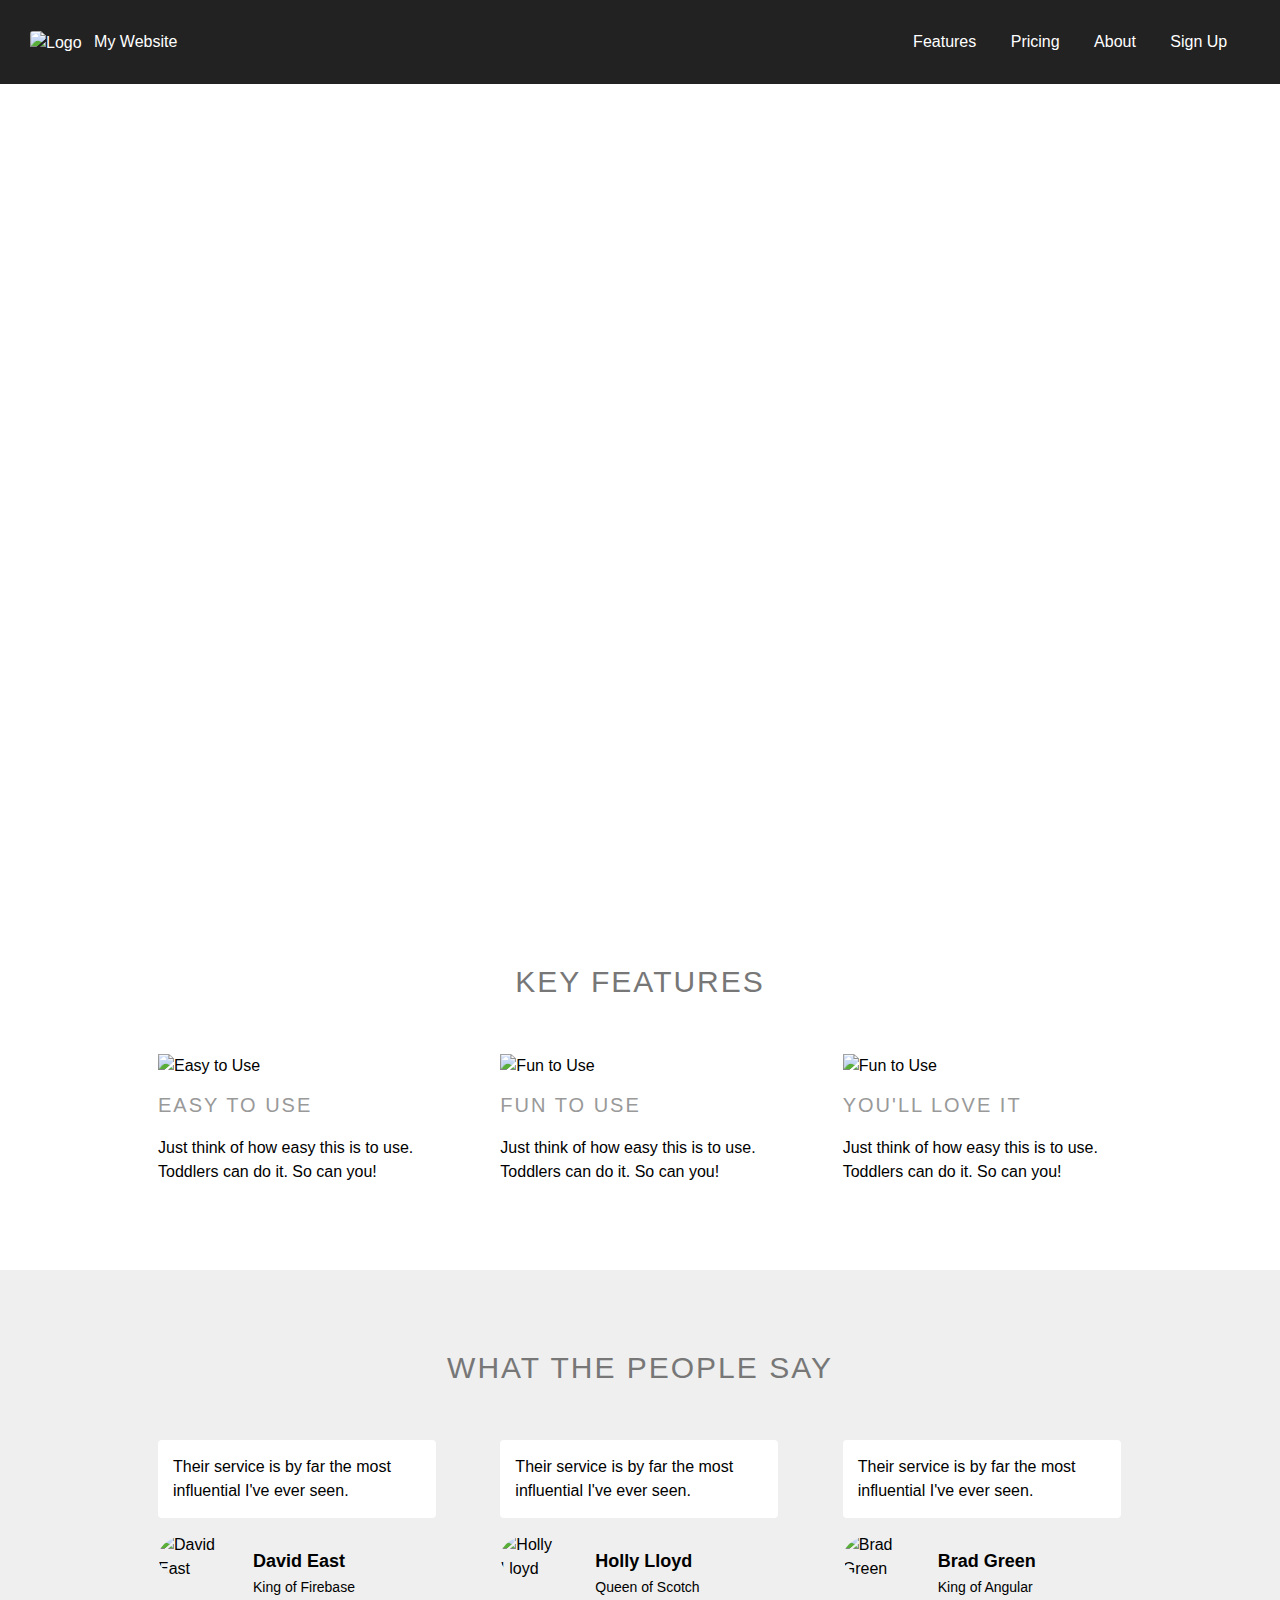
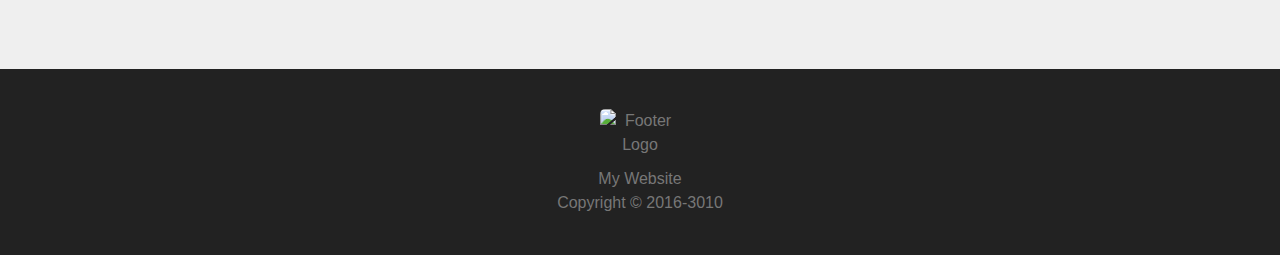
==== index.html @ 95af291f "added button hover effect" ====
<!DOCTYPE html>
<html>
  <head>
    <meta charset="UTF-8" />
    <title>My Awesome Website</title>

    <!-- attach our stylesheet -->
    <link rel="stylesheet" href="css/style.css" />
  </head>
  <body>
    <!-- the header -->
    <header>
      <!-- our main logo -->
      <a id="logo" href="index.html">
        <img src="img/avatar.jpeg" alt="Logo" />
        <span>My Website</span>
      </a>

      <!-- main navigation links -->
      <nav>
        <ul>
          <li><a href="#">Features</a></li>
          <li><a href="#">Pricing</a></li>
          <li><a href="#">About</a></li>
          <li><a href="#">Sign Up</a></li>
        </ul>
      </nav>
    </header>

    <!-- the content -->
    <main>
      <!-- hero content -->
      <div class="hero">
        <!-- content for the hero -->
        <div class="hero-content">
          <h1 class="hero-title">Here is Title</h1>
          <p>The best and most comprehensive website ever.</p>

          <a href="#">Learn More</a>
          <a href="#">Sign Up</a>
        </div>
      </div>

      <!-- features section -->
      <div class="site-section">
        <div class="site-section-inside">
          <div class="section-header">
            <h2>Key Features</h2>
          </div>

          <div class="feature-box">
            <img src="img/like.png" alt="Easy to Use" />
            <h5>Easy to Use</h5>
            <p>
              Just think of how easy this is to use. Toddlers can do it. So can
              you!
            </p>
          </div>

          <div class="feature-box">
            <img src="img/faces.png" alt="Fun to Use" />
            <h5>Fun to Use</h5>
            <p>
              Just think of how easy this is to use. Toddlers can do it. So can
              you!
            </p>
          </div>

          <div class="feature-box">
            <img src="img/heart.png" alt="Fun to Use" />
            <h5>You'll Love It</h5>
            <p>
              Just think of how easy this is to use. Toddlers can do it. So can
              you!
            </p>
          </div>
        </div>
      </div>

      <!-- testimonials section -->
      <div class="site-section site-section-secondary">
        <div class="site-section-inside">
          <div class="section-header">
            <h2>What the people say</h2>
          </div>

          <div class="testimonial-box">
            <div class="testimonial-content">
              Their service is by far the most influential I've ever seen.
            </div>
            <div class="testimonial-author">
              <img src="img/david.jpg" alt="David East" />
              <h5>David East</h5>
              <span>King of Firebase</span>
            </div>
          </div>

          <div class="testimonial-box">
            <div class="testimonial-content">
              Their service is by far the most influential I've ever seen.
            </div>
            <div class="testimonial-author">
              <img src="img/holly.jpg" alt="Holly Lloyd" />
              <h5>Holly Lloyd</h5>
              <span>Queen of Scotch</span>
            </div>
          </div>

          <div class="testimonial-box">
            <div class="testimonial-content">
              Their service is by far the most influential I've ever seen.
            </div>
            <div class="testimonial-author">
              <img src="img/brad.jpg" alt="Brad Green" />
              <h5>Brad Green</h5>
              <span>King of Angular</span>
            </div>
          </div>
        </div>
      </div>
    </main>

    <!-- the footer -->
    <footer>
      <img src="img/avatar.jpeg" alt="Footer Logo" />
      <span>My Website<br />Copyright &copy; 2016-3010 </span>
    </footer>
  </body>
</html>
---- css/style.css ----
/* resetting browser stuff */
* {
  box-sizing: border-box;
}
html,
body {
  margin: 0;
  padding: 0;
  line-height: 1.5;
  font-size: 16px;
}

/* styling our overall page */
body {
  background: #fff;
  font-family: Arial, Helvetica, sans-serif;
}

/* styling our header */
header {
  background: #222;
  color: #fff;
  padding: 20px 30px;
}

/* logo */
#logo {
  display: inline-block;
  color: #fff;
  text-decoration: none;
  width: 49%;
}
#logo img {
  width: 50px;
  border-radius: 3px;
  margin-right: 8px;
  vertical-align: middle;
}
#logo span {
  display: inline-block;
}

/* main navigation */
nav {
  width: 50%;
  display: inline-block;
  text-align: right;
}
nav ul {
  list-style: none;
  margin: 0;
}
nav ul li {
  display: inline-block;
}
nav ul li a {
  color: #fff;
  text-decoration: none;
  display: block;
  padding: 10px 15px;
  border-radius: 3px;
  transition: 0.3s ease all;
}
nav ul li a:hover {
  background: #444;
}

/* styling our footer */
footer {
  background: #222;
  color: #777;
  padding: 40px;
  text-align: center;
}
footer img {
  display: block;
  border-radius: 5px;
  width: 80px;
  margin: 0 auto 10px;
}

/* styling our main content */
.hero {
  min-height: 800px;
  text-align: center;
  background-image: url("../img/sky.jpg");
  background-size: cover;
}
.hero-content {
  color: #fff;
  padding-top: 130px;
}
.hero-content h1 {
  font-size: 100px;
  margin: 0;
}
.hero-content p {
  font-size: 50px;
}
.hero-content a {
  display: inline-block;
  color: #fff;
  border: 3px solid #fff;
  border-radius: 3px;
  padding: 15px 30px;
  margin-right: 20px;
  text-decoration: none;
  font-size: 28px;
}
.hero-content a:hover {
  background-color: #444;
  transition: all 350ms ease;
}

/* basic site sections */
.site-section {
  padding-bottom: 50px;
  padding-top: 50px;
}
.site-section-secondary {
  background: #efefef;
}
.site-section-inside {
  width: 80%;
  max-width: 1200px;
  margin: 0 auto;
}
.section-header {
  text-align: center;
  margin-bottom: 30px;
}
.section-header h2 {
  font-size: 30px;
  letter-spacing: 2px;
  text-transform: uppercase;
  font-weight: 300;
  color: #777;
}

/* feature boxes */
.feature-box {
  display: inline-block;
  width: 33%;
  padding: 20px 30px;
}
.feature-box img {
  margin-bottom: 12px;
  width: 80px;
}
.feature-box h5 {
  font-size: 20px;
  color: #999;
  text-transform: uppercase;
  font-weight: 300;
  letter-spacing: 2px;
  margin: 0;
}

/* testimonial boxes */
.testimonial-box {
  display: inline-block;
  width: 33%;
  padding: 20px 30px;
}
.testimonial-content {
  background: #fff;
  padding: 15px;
  border-radius: 4px;
  margin-bottom: 15px;
}

.testimonial-author img {
  float: left;
  width: 80px;
  border-radius: 50%;
  margin-right: 15px;
  vertical-align: middle;
}
.testimonial-author h5 {
  font-size: 18px;
  margin: 0;
  padding-top: 15px;
}
.testimonial-author span {
  font-size: 14px;
}
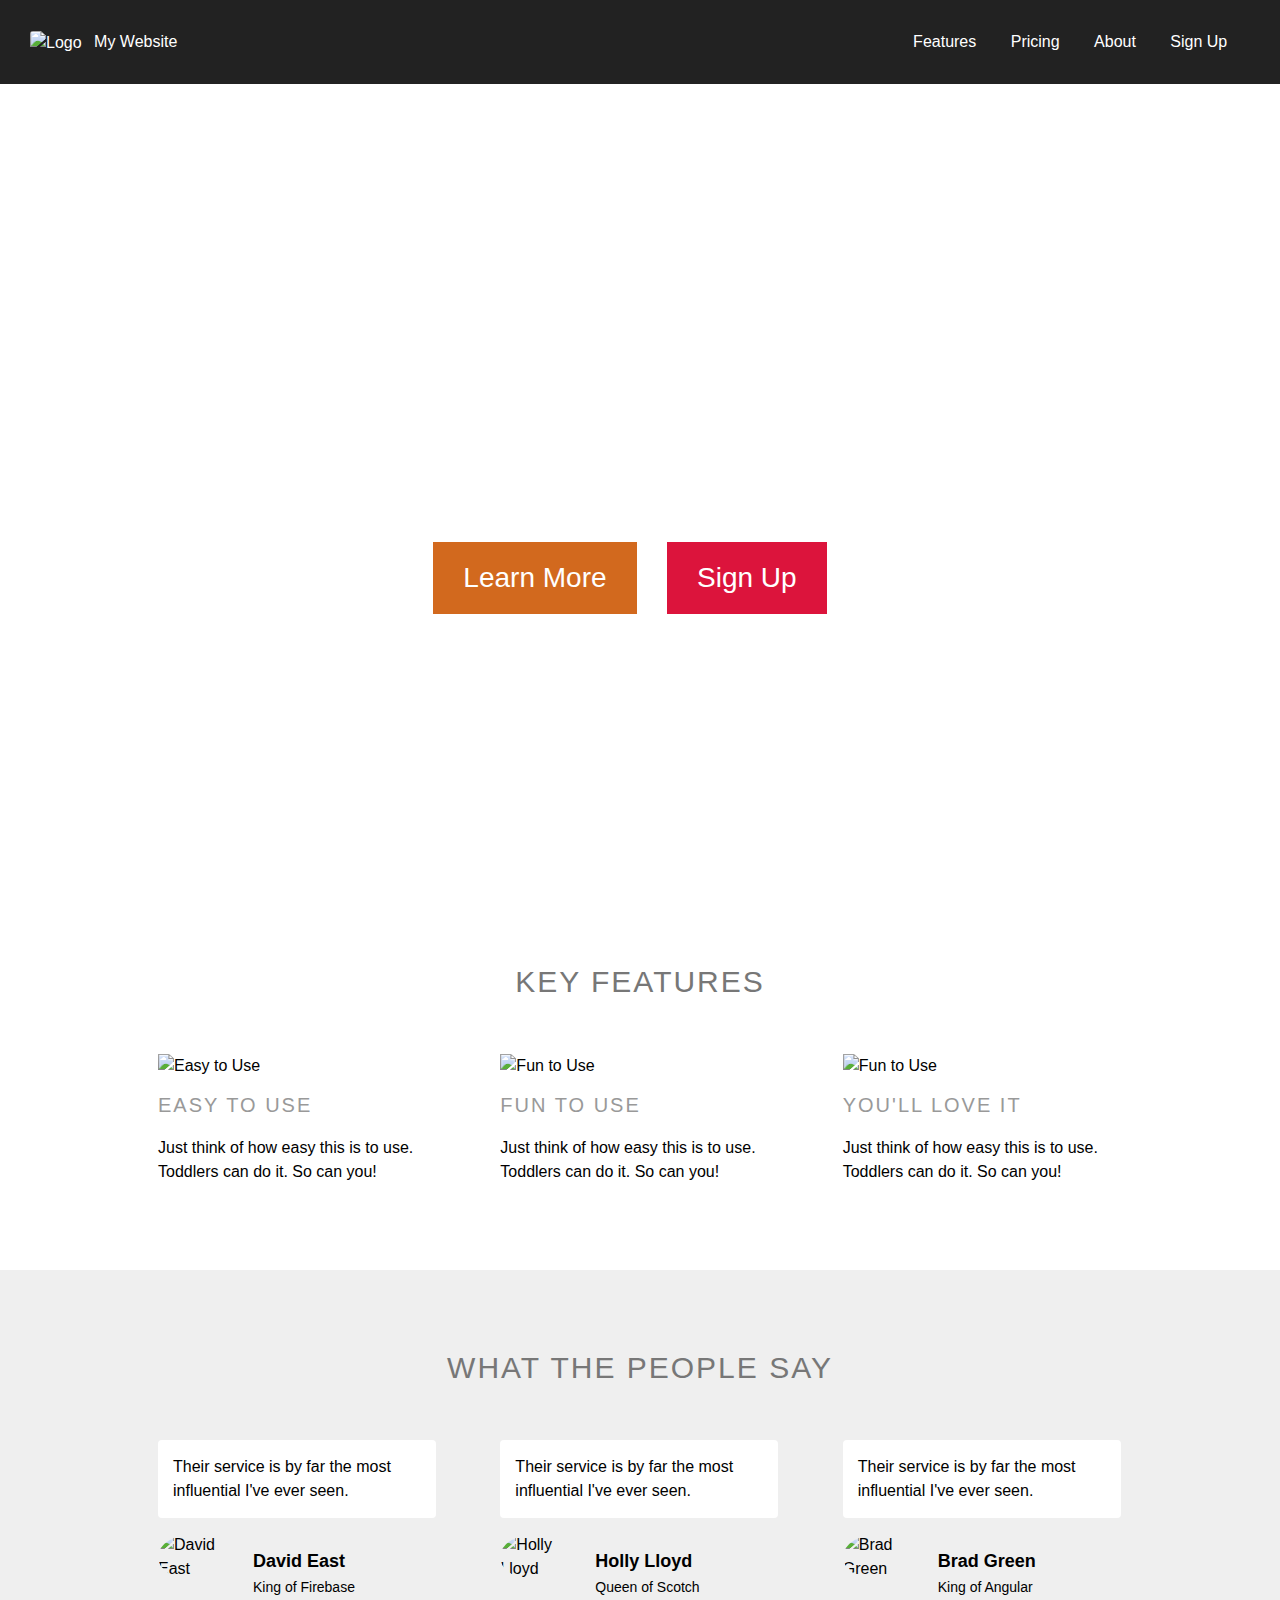
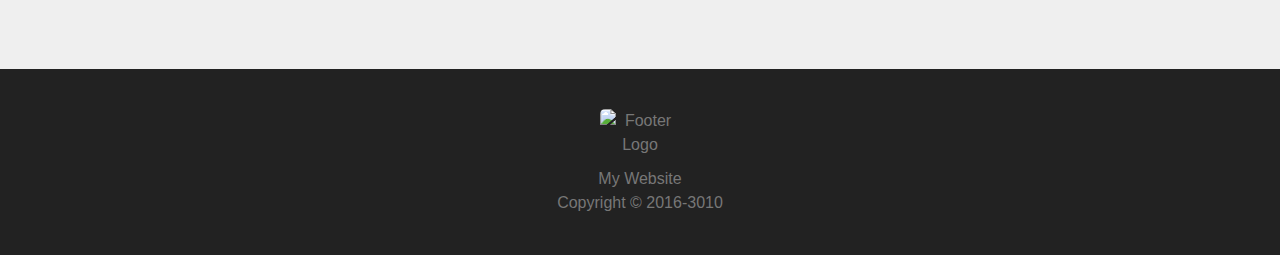
==== commit e6fde668: "Merge 9752b294971f2ebb2090d2ccfc32e1c491c721d6 into 9ec83e25933234bc9a9b79eea30d290c0ff6e912" ====
--- a/index.html
+++ b/index.html
@@ -1,129 +1,131 @@
 <!DOCTYPE html>
 <html>
-  <head>
-    <meta charset="UTF-8" />
-    <title>My Awesome Website</title>
+<head>
+	<meta charset="UTF-8">
+    <title>My Awesome Websites</title>
 
     <!-- attach our stylesheet -->
-    <link rel="stylesheet" href="css/style.css" />
-  </head>
-  <body>
+    <link rel="stylesheet" href="css/style.css">
+</head>
+<body>
+
     <!-- the header -->
     <header>
-      <!-- our main logo -->
-      <a id="logo" href="index.html">
-        <img src="img/avatar.jpeg" alt="Logo" />
-        <span>My Website</span>
-      </a>
 
-      <!-- main navigation links -->
-      <nav>
-        <ul>
-          <li><a href="#">Features</a></li>
-          <li><a href="#">Pricing</a></li>
-          <li><a href="#">About</a></li>
-          <li><a href="#">Sign Up</a></li>
-        </ul>
-      </nav>
+        <!-- our main logo -->
+        <a id="logo" href="index.html">
+            <img src="img/avatar.jpeg" alt="Logo">
+            <span>My Website</span>
+        </a>
+
+        <!-- main navigation links -->
+        <nav>
+            <ul>
+                <li><a href="#">Features</a></li>
+                <li><a href="#">Pricing</a></li>
+                <li><a href="#">About</a></li>
+                <li><a href="#">Sign Up</a></li>
+            </ul>
+        </nav>
+
     </header>
 
     <!-- the content -->
     <main>
-      <!-- hero content -->
-      <div class="hero">
-        <!-- content for the hero -->
-        <div class="hero-content">
-          <h1 class="hero-title">Here is Title</h1>
-          <p>The best and most comprehensive website ever.</p>
 
-          <a href="#">Learn More</a>
-          <a href="#">Sign Up</a>
+        <!-- hero content -->
+        <div class="hero">
+            <!-- content for the hero -->
+            <div class="hero-content">
+                <h1 class="hero-title">Here is Title</h1>
+                <p>The best and most comprehensive website ever.</p>
+                <div class="ibtn">
+                <a style="background-color: chocolate;" href="#">Learn More</a>
+                <a style="background-color: crimson;" href="#">Sign Up</a>
+                </div>
+            </div>
         </div>
-      </div>
 
-      <!-- features section -->
-      <div class="site-section">
+        <!-- features section -->
+        <div class="site-section">
         <div class="site-section-inside">
-          <div class="section-header">
-            <h2>Key Features</h2>
-          </div>
 
-          <div class="feature-box">
-            <img src="img/like.png" alt="Easy to Use" />
-            <h5>Easy to Use</h5>
-            <p>
-              Just think of how easy this is to use. Toddlers can do it. So can
-              you!
-            </p>
-          </div>
+            <div class="section-header">
+                <h2>Key Features</h2>
+            </div>
 
-          <div class="feature-box">
-            <img src="img/faces.png" alt="Fun to Use" />
-            <h5>Fun to Use</h5>
-            <p>
-              Just think of how easy this is to use. Toddlers can do it. So can
-              you!
-            </p>
-          </div>
+            <div class="feature-box">
+                <img src="img/like.png" alt="Easy to Use">
+                <h5>Easy to Use</h5>
+                <p>Just think of how easy this is to use. Toddlers can do it. So can you!</p>
+            </div>
 
-          <div class="feature-box">
-            <img src="img/heart.png" alt="Fun to Use" />
-            <h5>You'll Love It</h5>
-            <p>
-              Just think of how easy this is to use. Toddlers can do it. So can
-              you!
-            </p>
-          </div>
+            <div class="feature-box">
+                <img src="img/faces.png" alt="Fun to Use">
+                <h5>Fun to Use</h5>
+                <p>Just think of how easy this is to use. Toddlers can do it. So can you!</p>
+            </div>
+
+            <div class="feature-box">
+                <img src="img/heart.png" alt="Fun to Use">
+                <h5>You'll Love It</h5>
+                <p>Just think of how easy this is to use. Toddlers can do it. So can you!</p>
+            </div>
+
         </div>
-      </div>
+        </div>
 
-      <!-- testimonials section -->
-      <div class="site-section site-section-secondary">
+        <!-- testimonials section -->
+        <div class="site-section site-section-secondary">
         <div class="site-section-inside">
-          <div class="section-header">
-            <h2>What the people say</h2>
-          </div>
 
-          <div class="testimonial-box">
-            <div class="testimonial-content">
-              Their service is by far the most influential I've ever seen.
+            <div class="section-header">
+                <h2>What the people say</h2>
             </div>
-            <div class="testimonial-author">
-              <img src="img/david.jpg" alt="David East" />
-              <h5>David East</h5>
-              <span>King of Firebase</span>
+
+            <div class="testimonial-box">
+                <div class="testimonial-content">
+                    Their service is by far the most influential I've ever seen.
+                </div>
+                <div class="testimonial-author">
+                    <img src="img/david.jpg" alt="David East">
+                    <h5>David East</h5>
+                    <span>King of Firebase</span>
+                </div>
             </div>
-          </div>
 
-          <div class="testimonial-box">
-            <div class="testimonial-content">
-              Their service is by far the most influential I've ever seen.
+            <div class="testimonial-box">
+                <div class="testimonial-content">
+                    Their service is by far the most influential I've ever seen.
+                </div>
+                <div class="testimonial-author">
+                    <img src="img/holly.jpg" alt="Holly Lloyd">
+                    <h5>Holly Lloyd</h5>
+                    <span>Queen of Scotch</span>
+                </div>
             </div>
-            <div class="testimonial-author">
-              <img src="img/holly.jpg" alt="Holly Lloyd" />
-              <h5>Holly Lloyd</h5>
-              <span>Queen of Scotch</span>
+
+            <div class="testimonial-box">
+                <div class="testimonial-content">
+                    Their service is by far the most influential I've ever seen.
+                </div>
+                <div class="testimonial-author">
+                    <img src="img/brad.jpg" alt="Brad Green">
+                    <h5>Brad Green</h5>
+                    <span>King of Angular</span>
+                </div>
             </div>
-          </div>
 
-          <div class="testimonial-box">
-            <div class="testimonial-content">
-              Their service is by far the most influential I've ever seen.
-            </div>
-            <div class="testimonial-author">
-              <img src="img/brad.jpg" alt="Brad Green" />
-              <h5>Brad Green</h5>
-              <span>King of Angular</span>
-            </div>
-          </div>
         </div>
-      </div>
+        </div>
+
     </main>
 
     <!-- the footer -->
     <footer>
-      <img src="img/avatar.jpeg" alt="Footer Logo" />
-      <span>My Website<br />Copyright &copy; 2016-3010 </span>
+        <img src="img/avatar.jpeg" alt="Footer Logo">
+        <span>My Website<br>Copyright &copy; 2016-3010 </span>
     </footer>
-  </body>
+
+</body>
 </html>
--- a/css/style.css
+++ b/css/style.css
@@ -79,6 +79,22 @@
   margin: 0 auto 10px;
 }
 
+#myBtn {
+  display: none;
+  position: fixed;
+  bottom: 20px;
+  right: 30px;
+  z-index: 99;
+  border: none;
+  outline: none;
+  background-color: #232a3c;
+  color: white;
+  cursor: pointer;
+  padding: 15px;
+  border-radius: 10px;
+  font-size: 18px;
+}
+
 /* styling our main content */
 .hero {
   min-height: 800px;
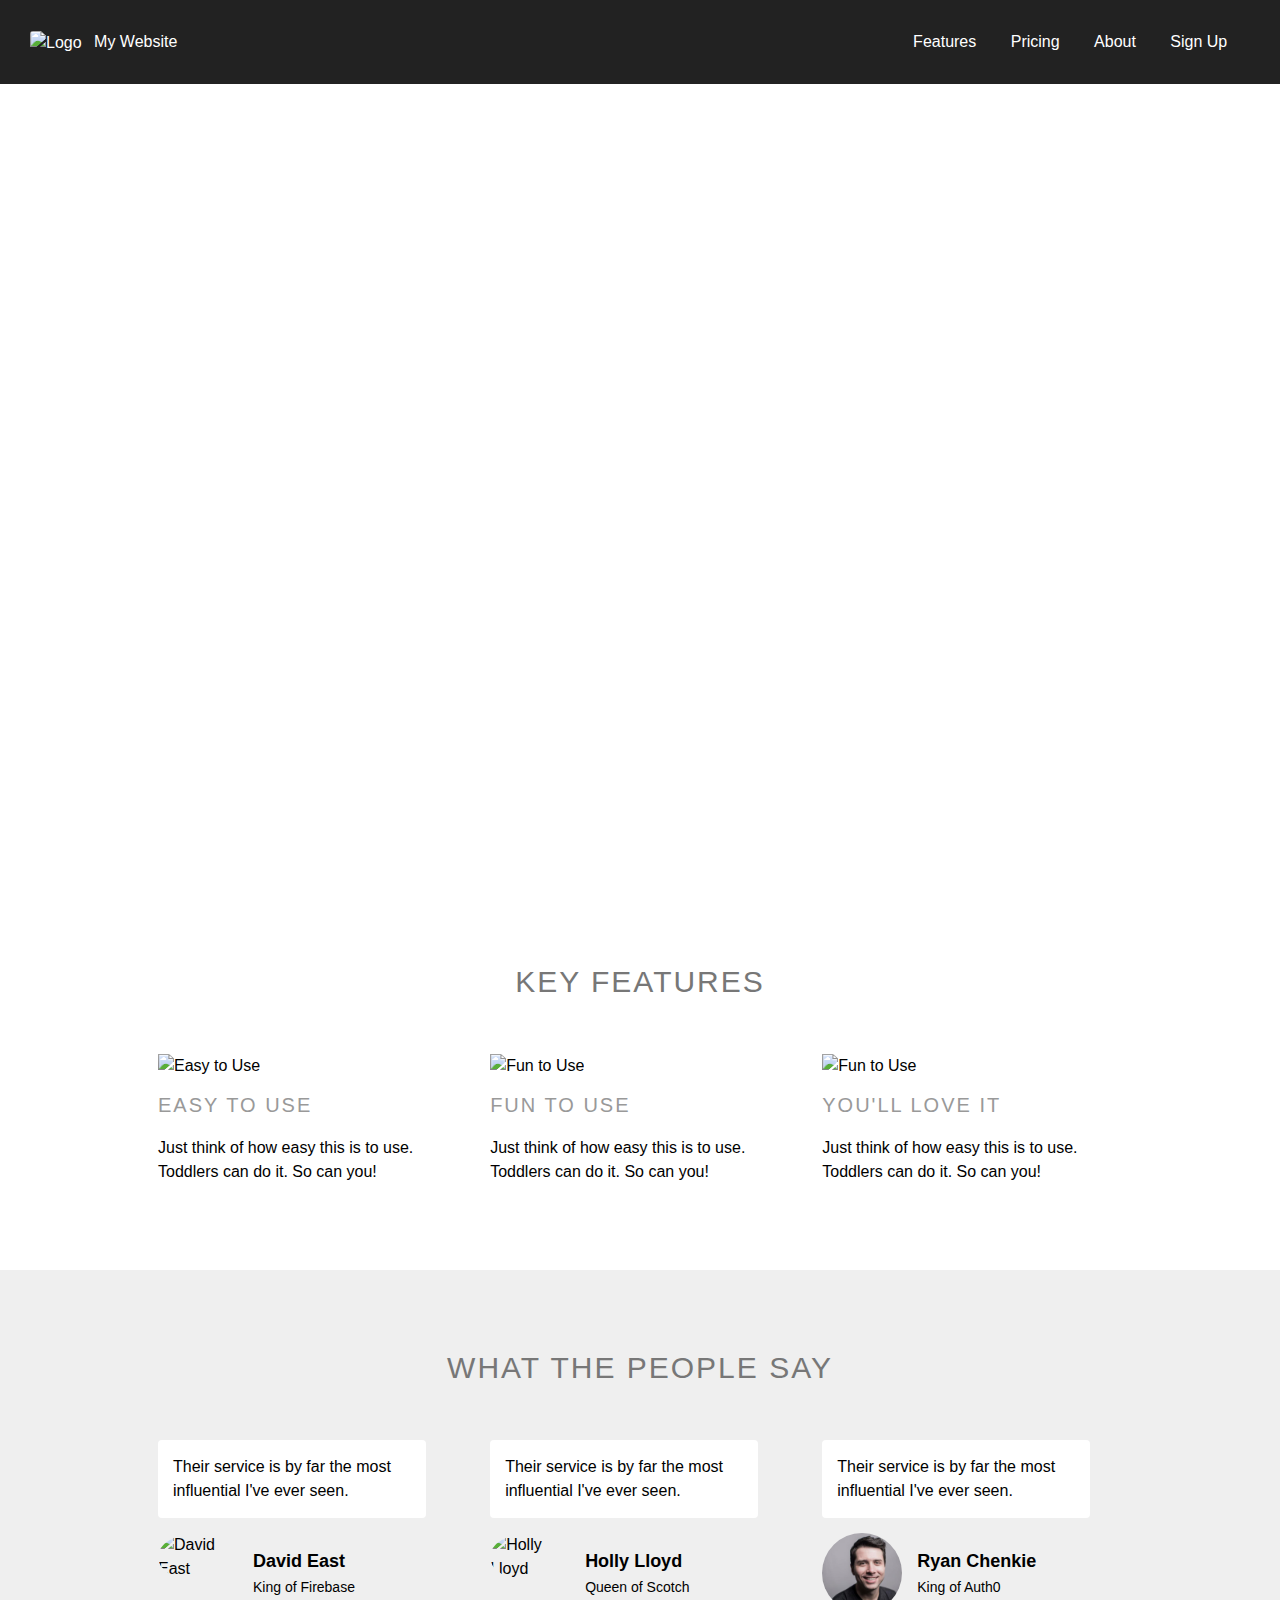
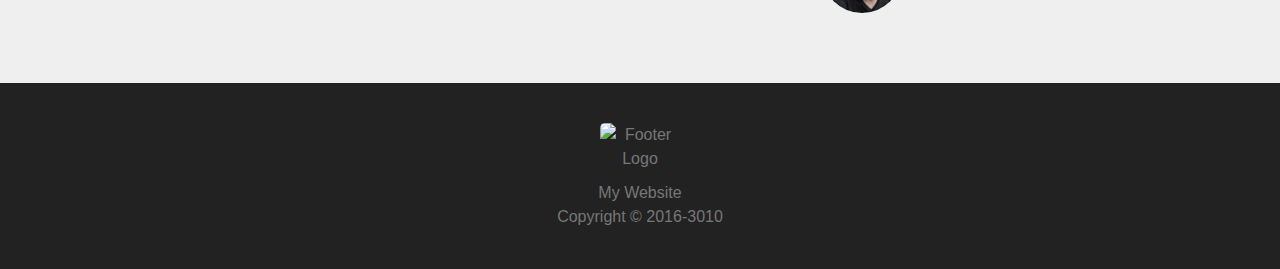
==== commit 5db3c50e: "Merge 0432eb41eadf33dea243d8f16788187fdb7f1d56 into 9ec83e25933234bc9a9b79eea30d290c0ff6e912" ====
--- a/index.html
+++ b/index.html
@@ -3,6 +3,8 @@
 <head>
 	<meta charset="UTF-8">
     <title>My Awesome Websites</title>
+
+    <meta name="viewport" content="width=device-width, initial-scale=1.0">
 
     <!-- attach our stylesheet -->
     <link rel="stylesheet" href="css/style.css">
@@ -37,12 +39,11 @@
         <div class="hero">
             <!-- content for the hero -->
             <div class="hero-content">
-                <h1 class="hero-title">Here is Title</h1>
+                <h1>Making Sites Look Easy</h1>
                 <p>The best and most comprehensive website ever.</p>
-                <div class="ibtn">
-                <a style="background-color: chocolate;" href="#">Learn More</a>
-                <a style="background-color: crimson;" href="#">Sign Up</a>
-                </div>
+
+                <a href="#">Learn More</a>
+                <a href="#">Sign Up</a>
             </div>
         </div>
 
@@ -110,9 +111,9 @@
                     Their service is by far the most influential I've ever seen.
                 </div>
                 <div class="testimonial-author">
-                    <img src="img/brad.jpg" alt="Brad Green">
-                    <h5>Brad Green</h5>
-                    <span>King of Angular</span>
+                    <img src="img/ryan.jpeg" alt="Ryan Chenkie">
+                    <h5>Ryan Chenkie</h5>
+                    <span>King of Auth0</span>
                 </div>
             </div>
 
--- a/css/style.css
+++ b/css/style.css
@@ -1,9 +1,9 @@
 /* resetting browser stuff */
-* {
+*     {
   box-sizing: border-box;
 }
 html,
-body {
+body   {
   margin: 0;
   padding: 0;
   line-height: 1.5;
@@ -11,132 +11,115 @@
 }
 
 /* styling our overall page */
-body {
-  background: #fff;
+body     {
+  background: #FFF;
   font-family: Arial, Helvetica, sans-serif;
 }
 
 /* styling our header */
-header {
+header   {
   background: #222;
-  color: #fff;
+  color: #FFF;
   padding: 20px 30px;
 }
 
 /* logo */
-#logo {
-  display: inline-block;
-  color: #fff;
+#logo         {
+  display: inline-block;
+  color: #FFF;
   text-decoration: none;
   width: 49%;
 }
-#logo img {
+#logo img    {
   width: 50px;
   border-radius: 3px;
   margin-right: 8px;
   vertical-align: middle;
 }
-#logo span {
+#logo span   {
   display: inline-block;
 }
 
 /* main navigation */
-nav {
+nav     {
   width: 50%;
   display: inline-block;
   text-align: right;
 }
-nav ul {
+nav ul   {
   list-style: none;
   margin: 0;
+  padding: 0;
 }
 nav ul li {
   display: inline-block;
 }
-nav ul li a {
-  color: #fff;
+nav ul li a    {
+  color: #FFF;
   text-decoration: none;
   display: block;
   padding: 10px 15px;
   border-radius: 3px;
   transition: 0.3s ease all;
 }
-nav ul li a:hover {
+nav ul li a:hover   {
   background: #444;
 }
 
 /* styling our footer */
-footer {
+footer   {
   background: #222;
   color: #777;
   padding: 40px;
   text-align: center;
 }
-footer img {
+footer img   {
   display: block;
   border-radius: 5px;
   width: 80px;
   margin: 0 auto 10px;
 }
 
-#myBtn {
-  display: none;
-  position: fixed;
-  bottom: 20px;
-  right: 30px;
-  z-index: 99;
-  border: none;
-  outline: none;
-  background-color: #232a3c;
-  color: white;
-  cursor: pointer;
-  padding: 15px;
-  border-radius: 10px;
-  font-size: 18px;
-}
-
 /* styling our main content */
-.hero {
+.hero           {
   min-height: 800px;
   text-align: center;
-  background-image: url("../img/sky.jpg");
+  background-image: url('../img/sky.jpg');
   background-size: cover;
 }
-.hero-content {
-  color: #fff;
+.hero-content   {
+  color: #FFF;
   padding-top: 130px;
-}
-.hero-content h1 {
+  padding-left: 10%;
+  padding-right: 10%;
+}
+.hero-content h1   {
   font-size: 100px;
   margin: 0;
 }
-.hero-content p {
+.hero-content p    {
   font-size: 50px;
 }
-.hero-content a {
-  display: inline-block;
-  color: #fff;
-  border: 3px solid #fff;
+.hero-content a    {
+  display: inline-block;
+  color: #FFF;
+  border: 3px solid #FFF;
   border-radius: 3px;
   padding: 15px 30px;
   margin-right: 20px;
   text-decoration: none;
   font-size: 28px;
 }
-.hero-content a:hover {
-  background-color: #444;
-  transition: all 350ms ease;
-}
 
 /* basic site sections */
-.site-section {
+.site-section   {
   padding-bottom: 50px;
   padding-top: 50px;
 }
-.site-section-secondary {
-  background: #efefef;
-}
-.site-section-inside {
+.site-section-secondary   {
+  background: #EFEFEF;
+}
+.site-section-inside   {
   width: 80%;
   max-width: 1200px;
   margin: 0 auto;
@@ -145,7 +128,7 @@
   text-align: center;
   margin-bottom: 30px;
 }
-.section-header h2 {
+.section-header h2  {
   font-size: 30px;
   letter-spacing: 2px;
   text-transform: uppercase;
@@ -154,16 +137,16 @@
 }
 
 /* feature boxes */
-.feature-box {
-  display: inline-block;
-  width: 33%;
+.feature-box   {
+  display: inline-block;
+  width: 32%;
   padding: 20px 30px;
 }
-.feature-box img {
+.feature-box img  {
   margin-bottom: 12px;
   width: 80px;
 }
-.feature-box h5 {
+.feature-box h5   {
   font-size: 20px;
   color: #999;
   text-transform: uppercase;
@@ -173,18 +156,20 @@
 }
 
 /* testimonial boxes */
-.testimonial-box {
-  display: inline-block;
-  width: 33%;
+.testimonial-box   {
+  display: inline-block;
+  width: 32%;
   padding: 20px 30px;
 }
-.testimonial-content {
-  background: #fff;
+.testimonial-content   {
+  background: #FFF;
   padding: 15px;
   border-radius: 4px;
   margin-bottom: 15px;
 }
-
+.testimonial-author           {
+
+}
 .testimonial-author img {
   float: left;
   width: 80px;
@@ -192,11 +177,77 @@
   margin-right: 15px;
   vertical-align: middle;
 }
-.testimonial-author h5 {
+.testimonial-author h5   {
   font-size: 18px;
   margin: 0;
-  padding-top: 15px;
+  padding-top:15px;
 }
 .testimonial-author span {
   font-size: 14px;
 }
+
+/* responsive */
+/* mobile devices */
+@media screen and (max-width:768px) {
+  body   {
+    font-size: 14px;
+  }
+
+  /* header responsive */
+  #logo   {
+    display: block;
+    width: 100%;
+    text-align: center;
+    margin-bottom: 10px;
+  }
+  nav     {
+    display: block;
+    width: 100%;
+    text-align: center;
+  }
+  nav a   {
+    font-size: 12px;
+  }
+
+  /* hero responsive */
+  .hero       {
+    min-height: 300px;
+  }
+  .hero-content   {
+    padding-top: 80px;
+  }
+  .hero-content h1     {
+    font-size: 30px;
+  }
+  .hero-content p      {
+    font-size: 16px;
+    margin-bottom: 15px;
+  }
+  .hero-content a      {
+    font-size: 14px;
+    padding: 5px 12px;
+    border-width: 1px;
+    background: #FFF;
+    color: #333;
+  }
+
+  /* site section responsive */
+  .site-section-inside {
+    width: 95%;
+  }
+  .section-header h2   {
+    font-size: 22px;
+  }
+
+  /* feature box responsive */
+  .feature-box   {
+    display: block;
+    width: 100%;
+  }
+
+  /* testimonial box responsive */
+  .testimonial-box   {
+    display: block;
+    width: 100%;
+  }
+}
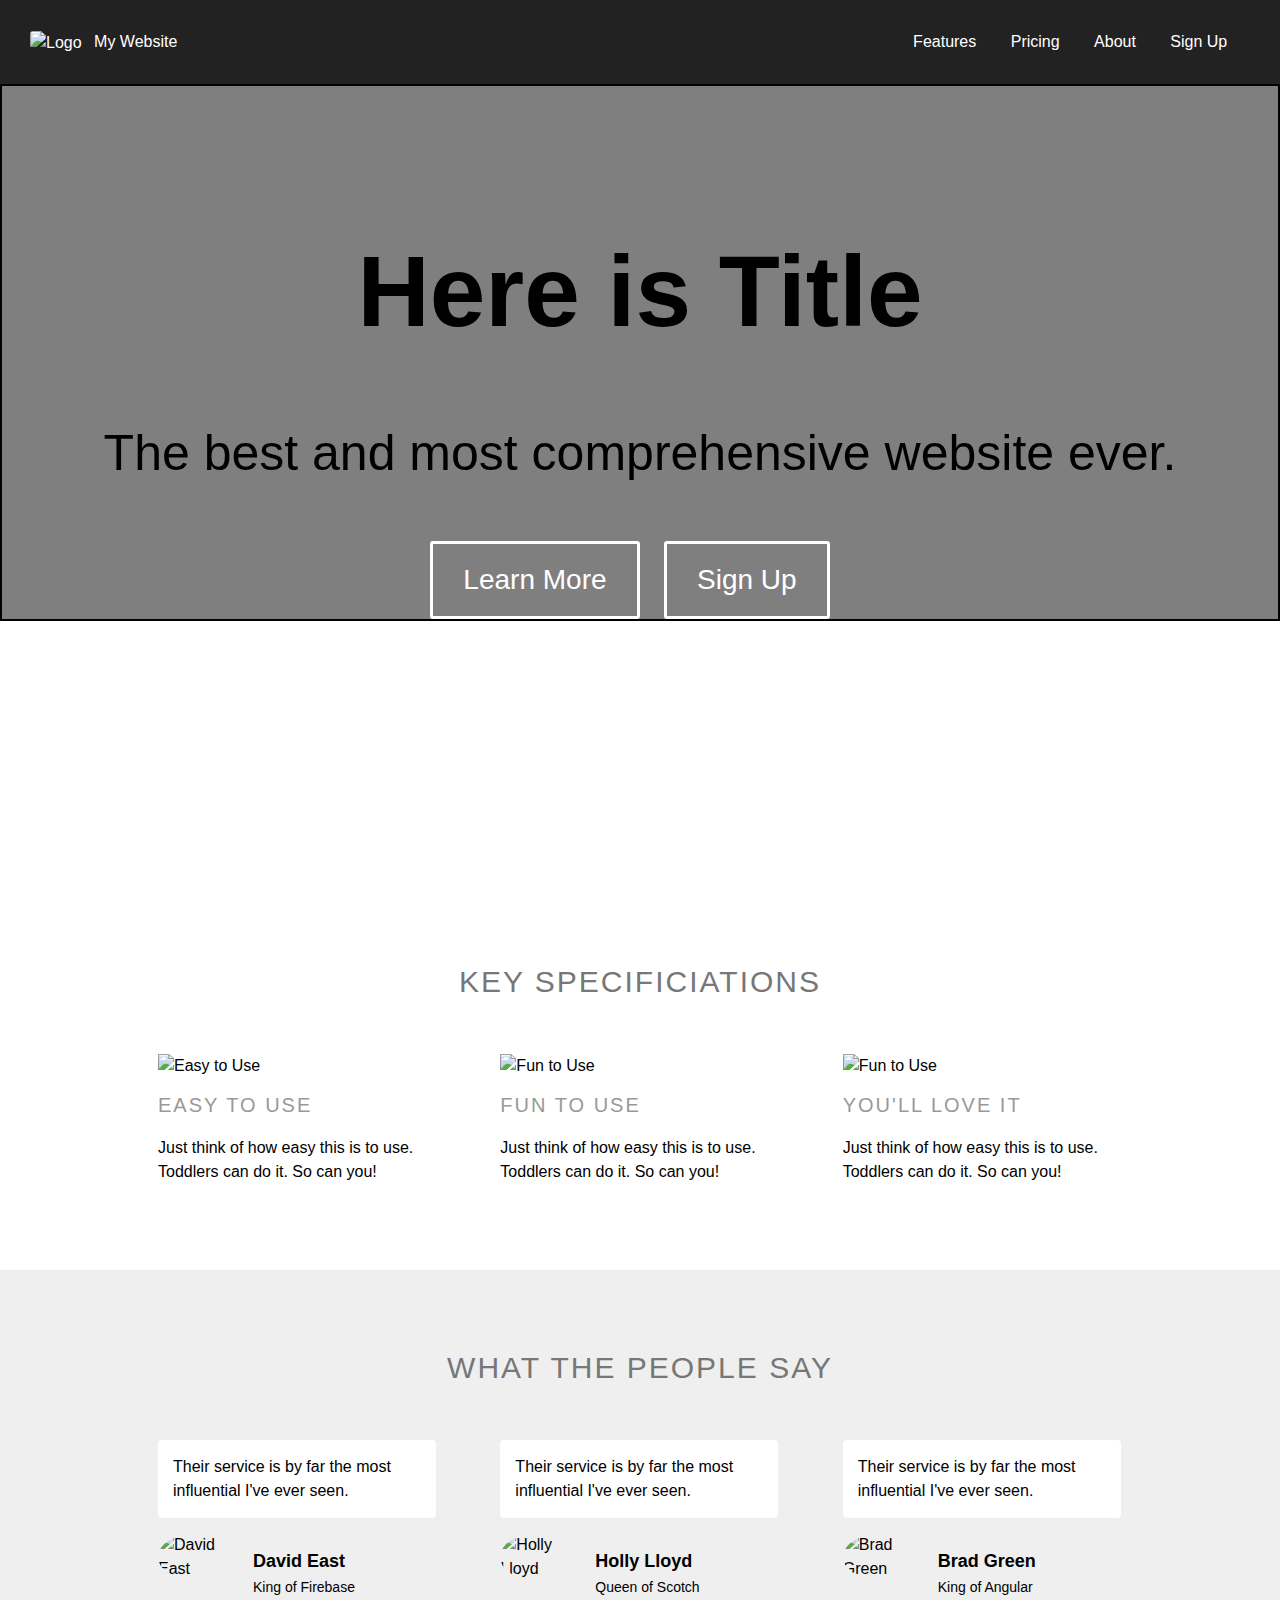
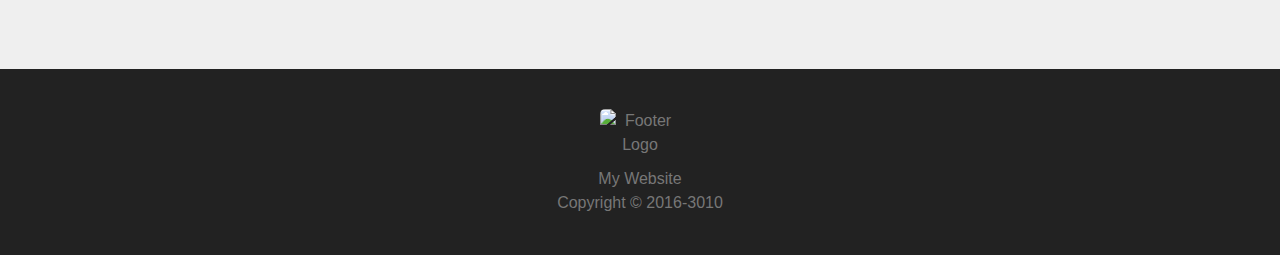
==== commit f6caf19c: "Merge 3fcefe68ae366d9ec77ec6da56835a9b31e929c4 into 9ec83e25933234bc9a9b79eea30d290c0ff6e912" ====
--- a/index.html
+++ b/index.html
@@ -3,8 +3,6 @@
 <head>
 	<meta charset="UTF-8">
     <title>My Awesome Websites</title>
-
-    <meta name="viewport" content="width=device-width, initial-scale=1.0">
 
     <!-- attach our stylesheet -->
     <link rel="stylesheet" href="css/style.css">
@@ -39,7 +37,7 @@
         <div class="hero">
             <!-- content for the hero -->
             <div class="hero-content">
-                <h1>Making Sites Look Easy</h1>
+                <h1 class="hero-title">Here is Title</h1>
                 <p>The best and most comprehensive website ever.</p>
 
                 <a href="#">Learn More</a>
@@ -52,7 +50,7 @@
         <div class="site-section-inside">
 
             <div class="section-header">
-                <h2>Key Features</h2>
+                <h2>Key Specificiations</h2>
             </div>
 
             <div class="feature-box">
@@ -111,9 +109,9 @@
                     Their service is by far the most influential I've ever seen.
                 </div>
                 <div class="testimonial-author">
-                    <img src="img/ryan.jpeg" alt="Ryan Chenkie">
-                    <h5>Ryan Chenkie</h5>
-                    <span>King of Auth0</span>
+                    <img src="img/brad.jpg" alt="Brad Green">
+                    <h5>Brad Green</h5>
+                    <span>King of Angular</span>
                 </div>
             </div>
 
--- a/css/style.css
+++ b/css/style.css
@@ -49,7 +49,6 @@
 nav ul   {
   list-style: none;
   margin: 0;
-  padding: 0;
 }
 nav ul li {
   display: inline-block;
@@ -88,10 +87,9 @@
   background-size: cover;
 }
 .hero-content   {
-  color: #FFF;
+  background-color: rgba(0,0,0,0.5);
+  border:2px solid black;
   padding-top: 130px;
-  padding-left: 10%;
-  padding-right: 10%;
 }
 .hero-content h1   {
   font-size: 100px;
@@ -139,7 +137,7 @@
 /* feature boxes */
 .feature-box   {
   display: inline-block;
-  width: 32%;
+  width: 33%;
   padding: 20px 30px;
 }
 .feature-box img  {
@@ -158,7 +156,7 @@
 /* testimonial boxes */
 .testimonial-box   {
   display: inline-block;
-  width: 32%;
+  width: 33%;
   padding: 20px 30px;
 }
 .testimonial-content   {
@@ -185,69 +183,3 @@
 .testimonial-author span {
   font-size: 14px;
 }
-
-/* responsive */
-/* mobile devices */
-@media screen and (max-width:768px) {
-  body   {
-    font-size: 14px;
-  }
-
-  /* header responsive */
-  #logo   {
-    display: block;
-    width: 100%;
-    text-align: center;
-    margin-bottom: 10px;
-  }
-  nav     {
-    display: block;
-    width: 100%;
-    text-align: center;
-  }
-  nav a   {
-    font-size: 12px;
-  }
-
-  /* hero responsive */
-  .hero       {
-    min-height: 300px;
-  }
-  .hero-content   {
-    padding-top: 80px;
-  }
-  .hero-content h1     {
-    font-size: 30px;
-  }
-  .hero-content p      {
-    font-size: 16px;
-    margin-bottom: 15px;
-  }
-  .hero-content a      {
-    font-size: 14px;
-    padding: 5px 12px;
-    border-width: 1px;
-    background: #FFF;
-    color: #333;
-  }
-
-  /* site section responsive */
-  .site-section-inside {
-    width: 95%;
-  }
-  .section-header h2   {
-    font-size: 22px;
-  }
-
-  /* feature box responsive */
-  .feature-box   {
-    display: block;
-    width: 100%;
-  }
-
-  /* testimonial box responsive */
-  .testimonial-box   {
-    display: block;
-    width: 100%;
-  }
-}
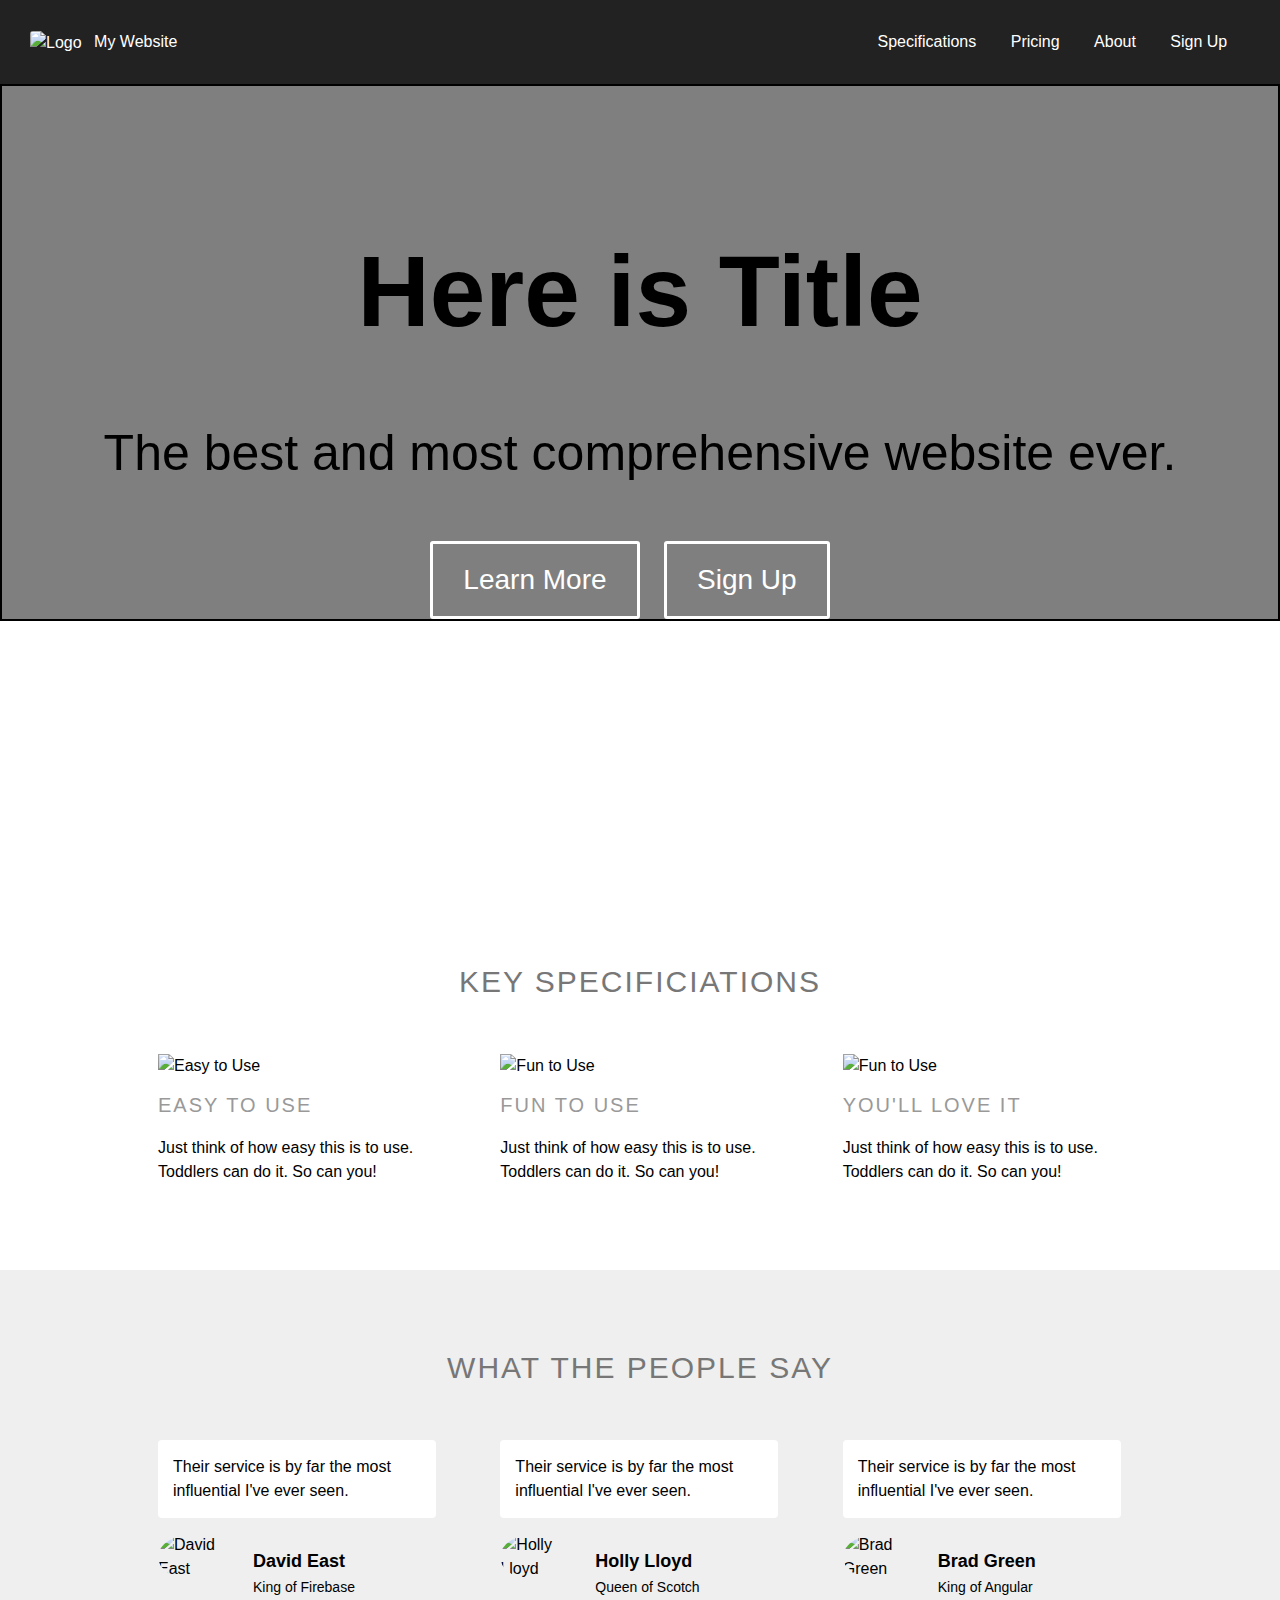
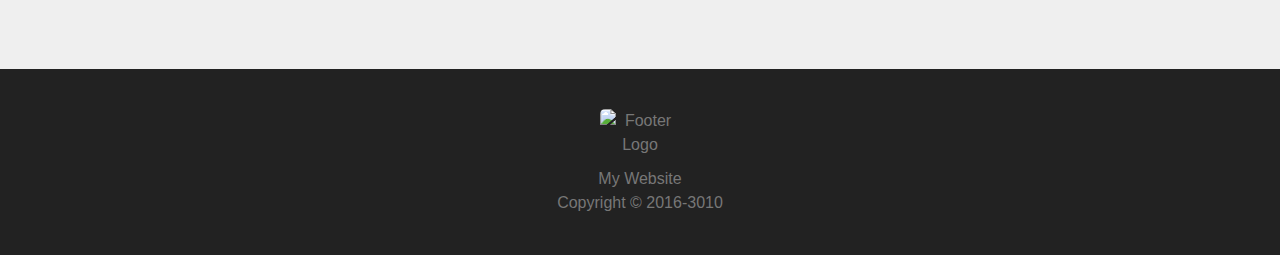
==== commit ee998dbc: "Test 4" ====
--- a/index.html
+++ b/index.html
@@ -12,7 +12,7 @@
     <!-- the header -->
     <header>
 
-        <!-- our main logo -->
+        <!-- our main company logo -->
         <a id="logo" href="index.html">
             <img src="img/avatar.jpeg" alt="Logo">
             <span>My Website</span>
@@ -21,7 +21,7 @@
         <!-- main navigation links -->
         <nav>
             <ul>
-                <li><a href="#">Features</a></li>
+                <li><a href="#">Specifications</a></li>
                 <li><a href="#">Pricing</a></li>
                 <li><a href="#">About</a></li>
                 <li><a href="#">Sign Up</a></li>
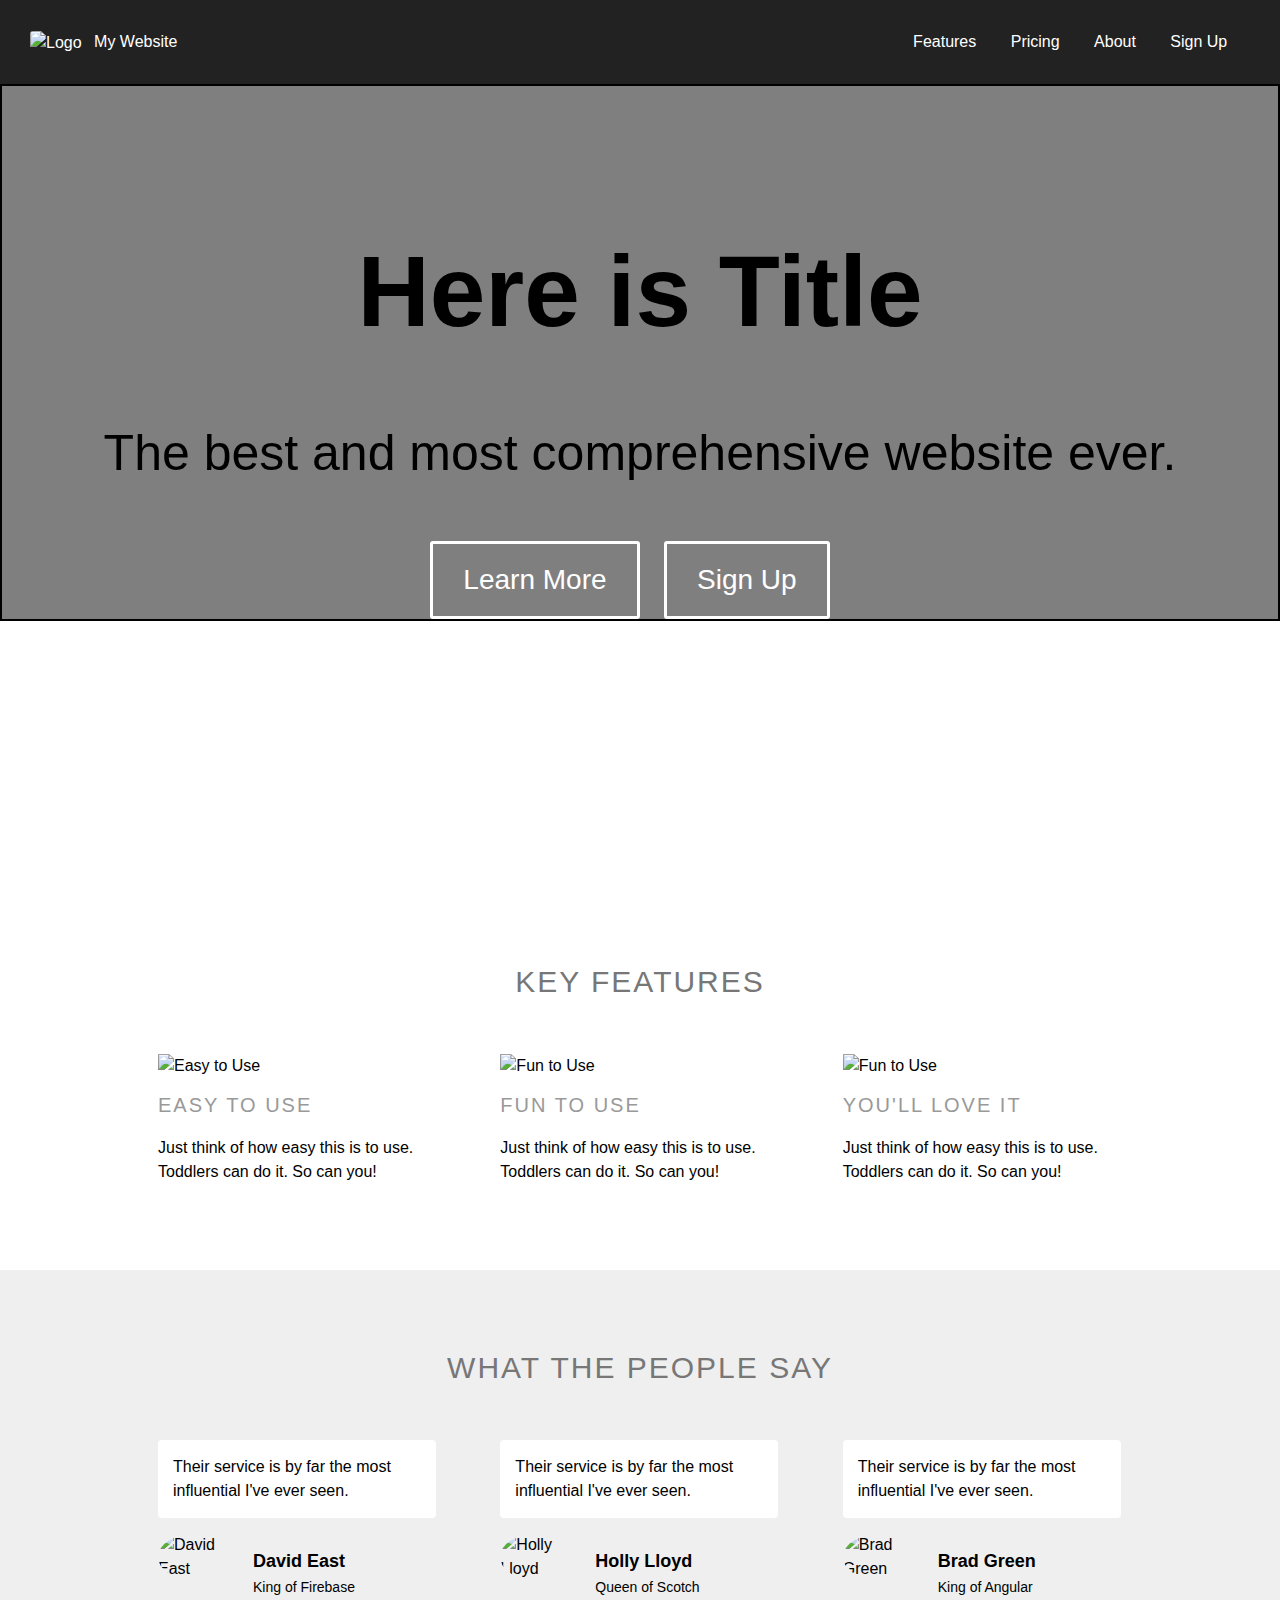
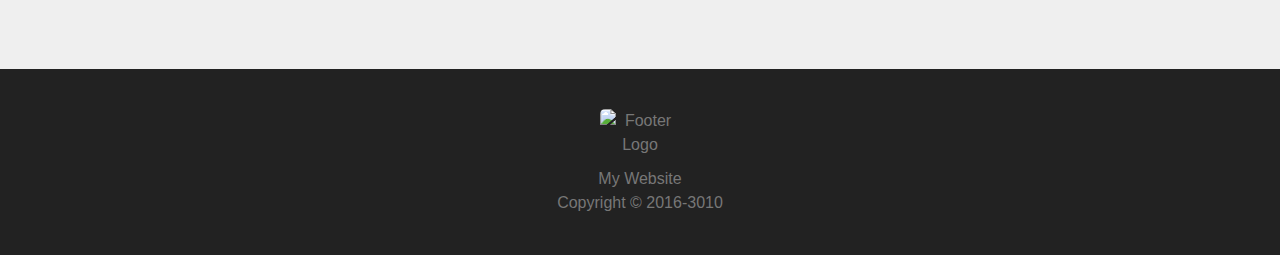
==== commit c385e98d: "Merge 9707d6d7c1a6cc91c346cb06f7edc67db4462d89 into 9ec83e25933234bc9a9b79eea30d290c0ff6e912" ====
--- a/index.html
+++ b/index.html
@@ -1,7 +1,9 @@
 <!DOCTYPE html>
-<html>
+<html lang="en">
 <head>
-	<meta charset="UTF-8">
+    <meta charset="UTF-8">
+    <meta http-equiv="X-UA-Compatible" content="IE=edge">
+    <meta name="viewport" content="width=device-width, initial-scale=1.0">
     <title>My Awesome Websites</title>
 
     <!-- attach our stylesheet -->
@@ -12,7 +14,7 @@
     <!-- the header -->
     <header>
 
-        <!-- our main company logo -->
+        <!-- our main logo -->
         <a id="logo" href="index.html">
             <img src="img/avatar.jpeg" alt="Logo">
             <span>My Website</span>
@@ -21,10 +23,10 @@
         <!-- main navigation links -->
         <nav>
             <ul>
-                <li><a href="#">Specifications</a></li>
-                <li><a href="#">Pricing</a></li>
-                <li><a href="#">About</a></li>
-                <li><a href="#">Sign Up</a></li>
+                <li><a href="index.html">Features</a></li>
+                <li><a href="index.html">Pricing</a></li>
+                <li><a href="index.html">About</a></li>
+                <li><a href="index.html">Sign Up</a></li>
             </ul>
         </nav>
 
@@ -50,7 +52,7 @@
         <div class="site-section-inside">
 
             <div class="section-header">
-                <h2>Key Specificiations</h2>
+                <h2>Key Features</h2>
             </div>
 
             <div class="feature-box">
